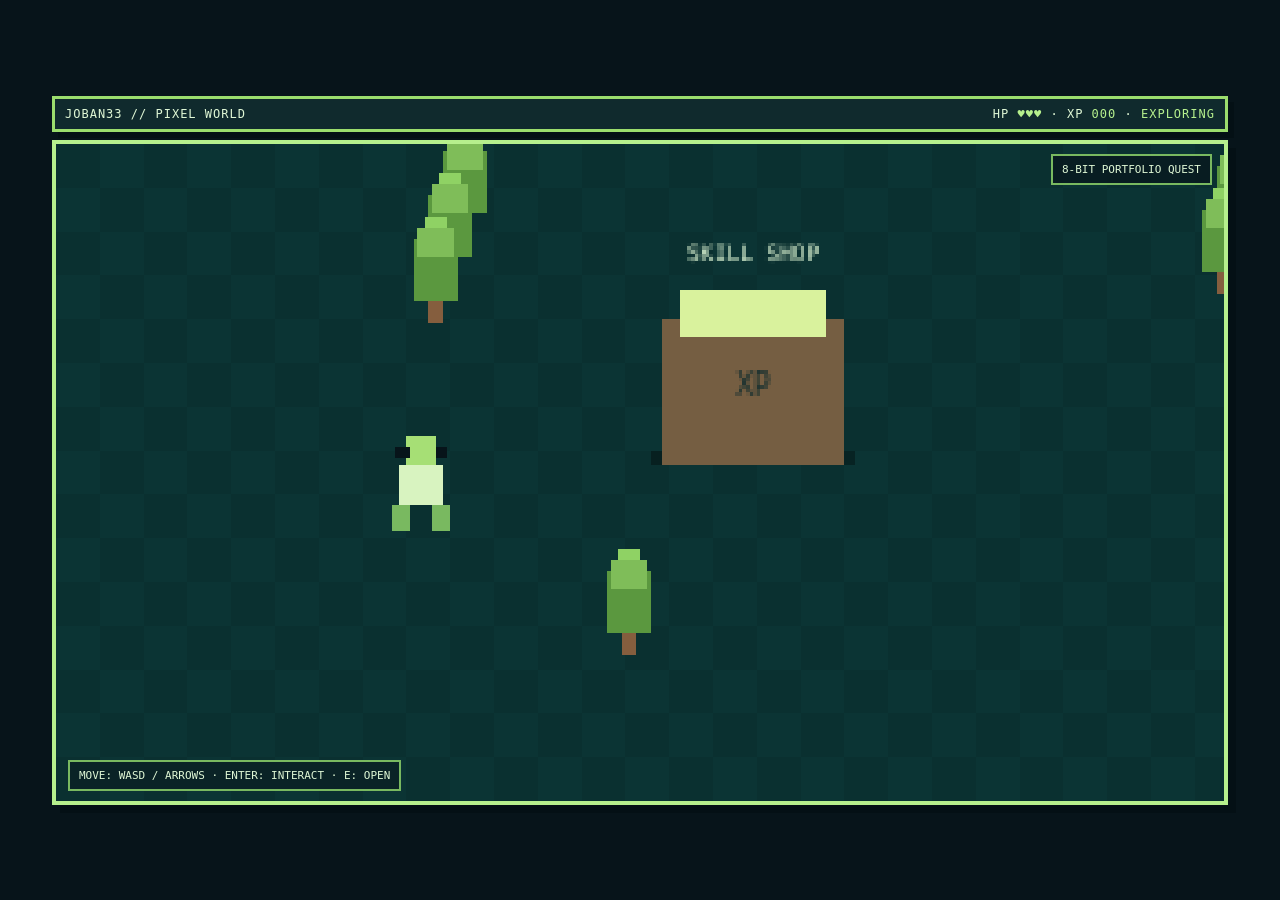
==== pixel-world.html @ c0ef74c4 "Create playable 8-bit portfolio world" ====
<!doctype html>
<html lang="en">
<head>
<meta charset="utf-8" />
<meta name="viewport" content="width=device-width,initial-scale=1" />
<title>Joban33 | Pixel World</title>
<style>
html,body{margin:0;height:100%;background:#07141a;overflow:hidden;font-family:monospace;color:#dff7d5}body{display:grid;place-items:center}.wrap{width:min(100vw,1200px);padding:12px;box-sizing:border-box}.hud{display:flex;justify-content:space-between;gap:12px;align-items:center;margin:0 0 8px;padding:8px 10px;border:3px solid #9bdd6d;background:#102a2d;box-shadow:6px 6px 0 #041015;text-transform:uppercase;font-size:12px;letter-spacing:1px}.hud span{color:#b6f08d}.screen{position:relative;border:4px solid #b6f08d;box-shadow:8px 8px 0 #041015;background:#091c22;aspect-ratio:16/9;max-height:82vh}.hint{position:absolute;left:12px;bottom:10px;background:#0a2024cc;border:2px solid #79b960;padding:7px 9px;font-size:11px;z-index:4}.tag{position:absolute;right:12px;top:10px;background:#091a20dd;border:2px solid #79b960;padding:7px 9px;font-size:11px;z-index:4}.pixel{image-rendering:pixelated;image-rendering:crisp-edges}canvas{width:100%;height:100%;display:block;background:#06202a}.flash{animation:flash .12s steps(2) 2}@keyframes flash{50%{filter:brightness(1.8)}}
</style>
</head>
<body>
<div class="wrap"><div class="hud"><div>JOBAN33 // PIXEL WORLD</div><div>HP <span id="hp">♥♥♥</span> · XP <span id="xp">000</span> · <span id="status">EXPLORING</span></div></div><div class="screen" id="screen"><canvas id="game" width="320" height="180" class="pixel"></canvas><div class="tag">8-BIT PORTFOLIO QUEST</div><div class="hint">MOVE: WASD / ARROWS · ENTER: INTERACT · E: OPEN</div></div></div>
<script>
const c=document.getElementById('game'),x=c.getContext('2d'),W=c.width,H=c.height;x.imageSmoothingEnabled=false;const keys={};addEventListener('keydown',e=>{keys[e.key.toLowerCase()]=true;if(['arrowup','arrowdown','arrowleft','arrowright',' '].includes(e.key.toLowerCase()))e.preventDefault()});addEventListener('keyup',e=>keys[e.key.toLowerCase()]=false);
const px=2;const world={w:640,h:360};let cam={x:0,y:0};let player={x:100,y:270,dir:1,frame:0,speed:1.7};
const objects=[
{x:90,y:90,w:55,h:42,type:'home',title:'BASE CAMP',desc:'Home base: AI / ML, software, web.'},
{x:255,y:80,w:62,h:45,type:'code',title:'CODE CAVE',desc:'Python, C++, JavaScript, React, Next.js.'},
{x:435,y:92,w:66,h:45,type:'projects',title:'PROJECT FOREST',desc:'Image Converter, BlackSignal and more builds.'},
{x:160,y:220,w:62,h:48,type:'skill',title:'SKILL SHOP',desc:'Learning by building, breaking, rebuilding, shipping.'},
{x:365,y:220,w:65,h:48,type:'contact',title:'SIGNAL TOWER',desc:'Reach Joban33 on GitHub.'},
];
function rect(px,py,w,h,col){x.fillStyle=col;x.fillRect(Math.round(px),Math.round(py),w,h)}
function text(t,px,py,size=7,col='#dff7d5',align='left'){x.fillStyle=col;x.font=size+'px monospace';x.textAlign=align;x.fillText(t,px,py)}
function drawPlayer(){const p={x:player.x-cam.x,y:player.y-cam.y};rect(p.x-4,p.y-10,8,8,'#a6df75');rect(p.x-6,p.y-2,12,11,'#d8f3c0');rect(p.x-8,p.y+9,5,7,'#79b960');rect(p.x+3,p.y+9,5,7,'#79b960');rect(p.x-7,p.y-7,4,3,'#07141a');rect(p.x+4,p.y-7,3,3,'#07141a');if(Math.floor(Date.now()/180)%2===0)rect(p.x+player.dir*6,p.y,3,2,'#d9f2b9')}
function drawTree(sx,sy){rect(sx,sy,12,17,'#5b983f');rect(sx+3,sy-6,6,8,'#8fd264');rect(sx+1,sy-3,10,8,'#7fbd59');rect(sx+4,sy+17,4,6,'#855e3e')}
function drawObj(o){const sx=o.x-cam.x,sy=o.y-cam.y;const glow=Math.sin(Date.now()/400)*1.5+1.5;rect(sx+3,sy+o.h-4,o.w-6,4,'#00000055');if(o.type==='home'){rect(sx,sy+12,o.w,o.h-12,'#638d62');rect(sx+8,sy,o.w-16,18,'#9fdb73');rect(sx+19,sy+22,18,20,'#2a5149');text('HQ',sx+o.w/2,sy+12,7,'#112320','center')}else if(o.type==='code'){rect(sx,sy+8,o.w,o.h-8,'#3d7f86');rect(sx+8,sy,o.w-16,12,'#b7ec8b');rect(sx+12,sy+3,o.w-24,6,'#173338');text('</>',sx+o.w/2,sy+33,8,'#dff7d5','center')}else if(o.type==='projects'){rect(sx,sy+8,o.w,o.h-8,'#4c7a55');rect(sx+5,sy-2,o.w-10,14,'#90d068');rect(sx+11,sy+12,o.w-22,17,'#172f34');rect(sx+15,sy+16,8,7,'#9bdd6d');rect(sx+29,sy+16,8,7,'#dbf3b6')}else if(o.type==='skill'){rect(sx+6,sy+8,o.w-12,o.h-8,'#755e42');rect(sx+11,sy,o.w-22,13,'#d9f29d');text('XP',sx+o.w/2,sy+29,8,'#18302f','center')}else if(o.type==='contact'){rect(sx+7,sy+5,o.w-14,o.h-5,'#4a6e55');rect(sx+12,sy,o.w-24,11,'#b7ea8d');rect(sx+24,sy+14,17,22,'#1d3d42');text('@',sx+o.w/2,sy+30,12,'#dff7d5','center')}text(o.title,sx+o.w/2,sy-8,6,'#dff7d5','center')}
function drawWorld(){x.clearRect(0,0,W,H);x.fillStyle='#06222a';x.fillRect(0,0,W,H);for(let y=0;y<world.h;y+=12)for(let xx=0;xx<world.w;xx+=12){let v=((xx/12+y/12)%2);rect(xx-cam.x, y-cam.y,12,12,v?'#0a3030':'#0b3434')}for(let i=0;i<28;i++){let tx=(i*53)%world.w,ty=(i*91)%world.h;if(!objects.some(o=>tx>o.x-10&&tx<o.x+o.w+10&&ty>o.y-18&&ty<o.y+o.h+18))drawTree(tx-cam.x,ty-cam.y)}for(const o of objects)drawObj(o);drawPlayer();}
let active=null;function interact(){active=objects.find(o=>Math.hypot(player.x-(o.x+o.w/2),player.y-(o.y+o.h/2))<48)||null;if(active){show(active)}}function show(o){document.getElementById('status').textContent=o.title;let old=document.getElementById('modal');if(old)old.remove();const m=document.createElement('div');m.id='modal';m.style.cssText='position:absolute;left:50%;top:50%;transform:translate(-50%,-50%);width:min(82%,420px);background:#081a1fcc;border:4px solid #b6f08d;padding:14px;box-shadow:8px 8px 0 #041015;z-index:5';m.innerHTML='<div style="color:#b6f08d;font-size:12px">'+o.title+'</div><div style="font-size:18px;margin:7px 0;color:#fff">QUEST UNLOCKED</div><div style="font-size:12px;line-height:1.5;color:#dff7d5">'+o.desc+'</div><div style="margin-top:12px;color:#79b960;font-size:10px">PRESS ENTER TO CLOSE</div>';document.getElementById('screen').appendChild(m);}
function loop(){let dx=(keys['d']||keys['arrowright']?1:0)-(keys['a']||keys['arrowleft']?1:0),dy=(keys['s']||keys['arrowdown']?1:0)-(keys['w']||keys['arrowup']?1:0);if(dx||dy){let l=Math.hypot(dx,dy)||1;player.x+=dx/l*player.speed;player.y+=dy/l*player.speed;player.dir=dx<0?-1:dx>0?1:player.dir;player.frame++}player.x=Math.max(10,Math.min(world.w-10,player.x));player.y=Math.max(30,Math.min(world.h-10,player.y));cam.x=Math.max(0,Math.min(world.w-W,player.x-W/2));cam.y=Math.max(0,Math.min(world.h-H,player.y-H/2));if(keys['enter']||keys['e']){keys['enter']=keys['e']=false; if(document.getElementById('modal'))document.getElementById('modal').remove(); else interact()}drawWorld();requestAnimationFrame(loop)}loop();
</script>
</body></html>
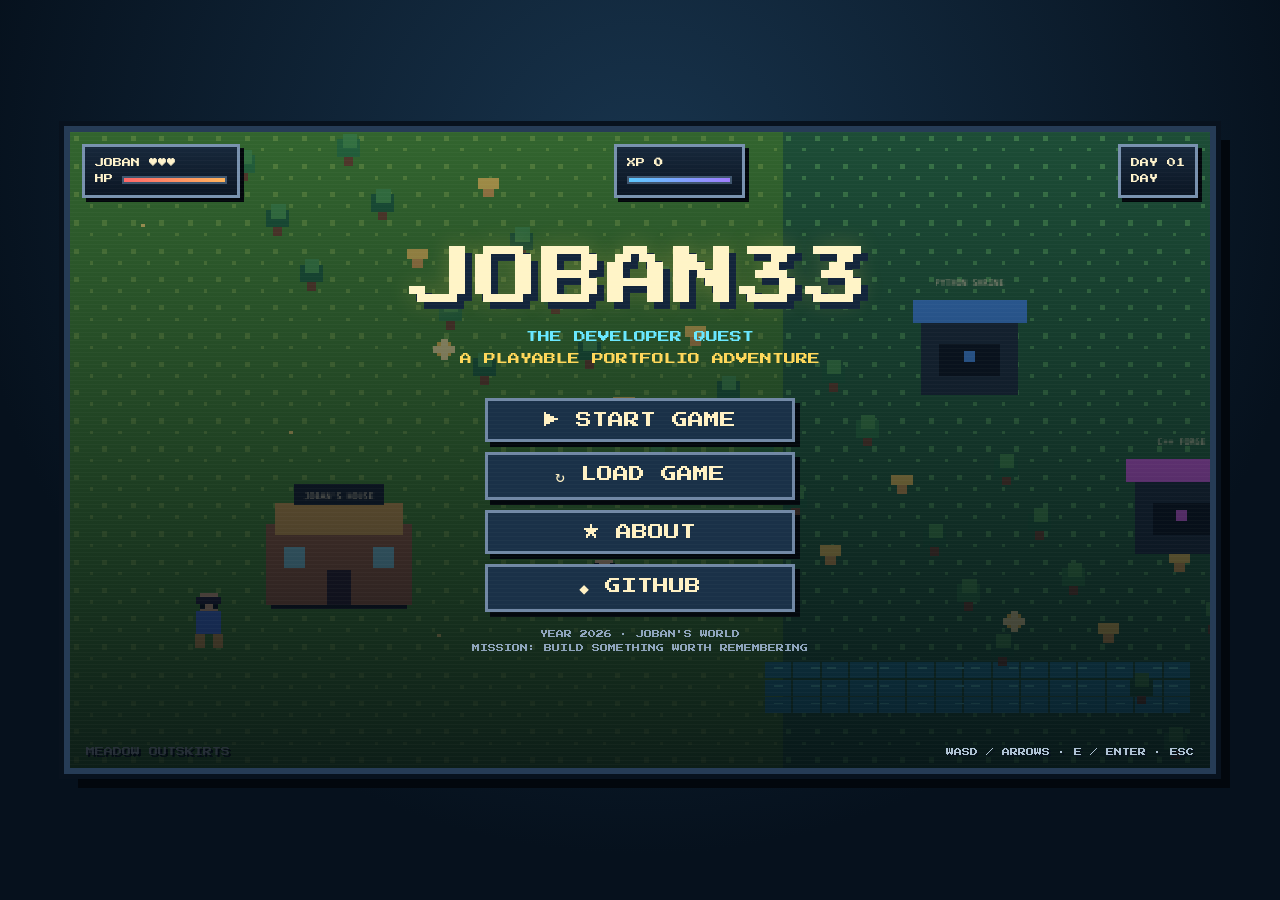
==== commit 6fd7fa40: "Build colorful animated 16-bit RPG portfolio" ====
--- a/pixel-world.html
+++ b/pixel-world.html
@@ -1,32 +1,38 @@
-<!doctype html>
-<html lang="en">
-<head>
-<meta charset="utf-8" />
-<meta name="viewport" content="width=device-width,initial-scale=1" />
-<title>Joban33 | Pixel World</title>
-<style>
-html,body{margin:0;height:100%;background:#07141a;overflow:hidden;font-family:monospace;color:#dff7d5}body{display:grid;place-items:center}.wrap{width:min(100vw,1200px);padding:12px;box-sizing:border-box}.hud{display:flex;justify-content:space-between;gap:12px;align-items:center;margin:0 0 8px;padding:8px 10px;border:3px solid #9bdd6d;background:#102a2d;box-shadow:6px 6px 0 #041015;text-transform:uppercase;font-size:12px;letter-spacing:1px}.hud span{color:#b6f08d}.screen{position:relative;border:4px solid #b6f08d;box-shadow:8px 8px 0 #041015;background:#091c22;aspect-ratio:16/9;max-height:82vh}.hint{position:absolute;left:12px;bottom:10px;background:#0a2024cc;border:2px solid #79b960;padding:7px 9px;font-size:11px;z-index:4}.tag{position:absolute;right:12px;top:10px;background:#091a20dd;border:2px solid #79b960;padding:7px 9px;font-size:11px;z-index:4}.pixel{image-rendering:pixelated;image-rendering:crisp-edges}canvas{width:100%;height:100%;display:block;background:#06202a}.flash{animation:flash .12s steps(2) 2}@keyframes flash{50%{filter:brightness(1.8)}}
-</style>
-</head>
-<body>
-<div class="wrap"><div class="hud"><div>JOBAN33 // PIXEL WORLD</div><div>HP <span id="hp">♥♥♥</span> · XP <span id="xp">000</span> · <span id="status">EXPLORING</span></div></div><div class="screen" id="screen"><canvas id="game" width="320" height="180" class="pixel"></canvas><div class="tag">8-BIT PORTFOLIO QUEST</div><div class="hint">MOVE: WASD / ARROWS · ENTER: INTERACT · E: OPEN</div></div></div>
-<script>
-const c=document.getElementById('game'),x=c.getContext('2d'),W=c.width,H=c.height;x.imageSmoothingEnabled=false;const keys={};addEventListener('keydown',e=>{keys[e.key.toLowerCase()]=true;if(['arrowup','arrowdown','arrowleft','arrowright',' '].includes(e.key.toLowerCase()))e.preventDefault()});addEventListener('keyup',e=>keys[e.key.toLowerCase()]=false);
-const px=2;const world={w:640,h:360};let cam={x:0,y:0};let player={x:100,y:270,dir:1,frame:0,speed:1.7};
-const objects=[
-{x:90,y:90,w:55,h:42,type:'home',title:'BASE CAMP',desc:'Home base: AI / ML, software, web.'},
-{x:255,y:80,w:62,h:45,type:'code',title:'CODE CAVE',desc:'Python, C++, JavaScript, React, Next.js.'},
-{x:435,y:92,w:66,h:45,type:'projects',title:'PROJECT FOREST',desc:'Image Converter, BlackSignal and more builds.'},
-{x:160,y:220,w:62,h:48,type:'skill',title:'SKILL SHOP',desc:'Learning by building, breaking, rebuilding, shipping.'},
-{x:365,y:220,w:65,h:48,type:'contact',title:'SIGNAL TOWER',desc:'Reach Joban33 on GitHub.'},
-];
-function rect(px,py,w,h,col){x.fillStyle=col;x.fillRect(Math.round(px),Math.round(py),w,h)}
-function text(t,px,py,size=7,col='#dff7d5',align='left'){x.fillStyle=col;x.font=size+'px monospace';x.textAlign=align;x.fillText(t,px,py)}
-function drawPlayer(){const p={x:player.x-cam.x,y:player.y-cam.y};rect(p.x-4,p.y-10,8,8,'#a6df75');rect(p.x-6,p.y-2,12,11,'#d8f3c0');rect(p.x-8,p.y+9,5,7,'#79b960');rect(p.x+3,p.y+9,5,7,'#79b960');rect(p.x-7,p.y-7,4,3,'#07141a');rect(p.x+4,p.y-7,3,3,'#07141a');if(Math.floor(Date.now()/180)%2===0)rect(p.x+player.dir*6,p.y,3,2,'#d9f2b9')}
-function drawTree(sx,sy){rect(sx,sy,12,17,'#5b983f');rect(sx+3,sy-6,6,8,'#8fd264');rect(sx+1,sy-3,10,8,'#7fbd59');rect(sx+4,sy+17,4,6,'#855e3e')}
-function drawObj(o){const sx=o.x-cam.x,sy=o.y-cam.y;const glow=Math.sin(Date.now()/400)*1.5+1.5;rect(sx+3,sy+o.h-4,o.w-6,4,'#00000055');if(o.type==='home'){rect(sx,sy+12,o.w,o.h-12,'#638d62');rect(sx+8,sy,o.w-16,18,'#9fdb73');rect(sx+19,sy+22,18,20,'#2a5149');text('HQ',sx+o.w/2,sy+12,7,'#112320','center')}else if(o.type==='code'){rect(sx,sy+8,o.w,o.h-8,'#3d7f86');rect(sx+8,sy,o.w-16,12,'#b7ec8b');rect(sx+12,sy+3,o.w-24,6,'#173338');text('</>',sx+o.w/2,sy+33,8,'#dff7d5','center')}else if(o.type==='projects'){rect(sx,sy+8,o.w,o.h-8,'#4c7a55');rect(sx+5,sy-2,o.w-10,14,'#90d068');rect(sx+11,sy+12,o.w-22,17,'#172f34');rect(sx+15,sy+16,8,7,'#9bdd6d');rect(sx+29,sy+16,8,7,'#dbf3b6')}else if(o.type==='skill'){rect(sx+6,sy+8,o.w-12,o.h-8,'#755e42');rect(sx+11,sy,o.w-22,13,'#d9f29d');text('XP',sx+o.w/2,sy+29,8,'#18302f','center')}else if(o.type==='contact'){rect(sx+7,sy+5,o.w-14,o.h-5,'#4a6e55');rect(sx+12,sy,o.w-24,11,'#b7ea8d');rect(sx+24,sy+14,17,22,'#1d3d42');text('@',sx+o.w/2,sy+30,12,'#dff7d5','center')}text(o.title,sx+o.w/2,sy-8,6,'#dff7d5','center')}
-function drawWorld(){x.clearRect(0,0,W,H);x.fillStyle='#06222a';x.fillRect(0,0,W,H);for(let y=0;y<world.h;y+=12)for(let xx=0;xx<world.w;xx+=12){let v=((xx/12+y/12)%2);rect(xx-cam.x, y-cam.y,12,12,v?'#0a3030':'#0b3434')}for(let i=0;i<28;i++){let tx=(i*53)%world.w,ty=(i*91)%world.h;if(!objects.some(o=>tx>o.x-10&&tx<o.x+o.w+10&&ty>o.y-18&&ty<o.y+o.h+18))drawTree(tx-cam.x,ty-cam.y)}for(const o of objects)drawObj(o);drawPlayer();}
-let active=null;function interact(){active=objects.find(o=>Math.hypot(player.x-(o.x+o.w/2),player.y-(o.y+o.h/2))<48)||null;if(active){show(active)}}function show(o){document.getElementById('status').textContent=o.title;let old=document.getElementById('modal');if(old)old.remove();const m=document.createElement('div');m.id='modal';m.style.cssText='position:absolute;left:50%;top:50%;transform:translate(-50%,-50%);width:min(82%,420px);background:#081a1fcc;border:4px solid #b6f08d;padding:14px;box-shadow:8px 8px 0 #041015;z-index:5';m.innerHTML='<div style="color:#b6f08d;font-size:12px">'+o.title+'</div><div style="font-size:18px;margin:7px 0;color:#fff">QUEST UNLOCKED</div><div style="font-size:12px;line-height:1.5;color:#dff7d5">'+o.desc+'</div><div style="margin-top:12px;color:#79b960;font-size:10px">PRESS ENTER TO CLOSE</div>';document.getElementById('screen').appendChild(m);}
-function loop(){let dx=(keys['d']||keys['arrowright']?1:0)-(keys['a']||keys['arrowleft']?1:0),dy=(keys['s']||keys['arrowdown']?1:0)-(keys['w']||keys['arrowup']?1:0);if(dx||dy){let l=Math.hypot(dx,dy)||1;player.x+=dx/l*player.speed;player.y+=dy/l*player.speed;player.dir=dx<0?-1:dx>0?1:player.dir;player.frame++}player.x=Math.max(10,Math.min(world.w-10,player.x));player.y=Math.max(30,Math.min(world.h-10,player.y));cam.x=Math.max(0,Math.min(world.w-W,player.x-W/2));cam.y=Math.max(0,Math.min(world.h-H,player.y-H/2));if(keys['enter']||keys['e']){keys['enter']=keys['e']=false; if(document.getElementById('modal'))document.getElementById('modal').remove(); else interact()}drawWorld();requestAnimationFrame(loop)}loop();
-</script>
-</body></html>
+<!doctype html><html lang="en"><head><meta charset="utf-8"><meta name="viewport" content="width=device-width,initial-scale=1"><title>JOBAN33 // The Developer Quest</title><link rel="stylesheet" href="./game.css"></head><body><main class="crt"><section class="frame" id="frame"><canvas id="game" width="640" height="360"></canvas><div class="night" id="night"></div><div class="weather" id="rain"></div><div class="hud"><div class="panel">JOBAN <span id="hearts">♥♥♥</span><br>HP <span class="meter"><i id="hpbar"></i></span></div><div class="panel xp">XP <b id="xp">0</b><br><span class="meter"><i id="xpbar"></i></span></div><div class="panel">DAY <span id="day">01</span><br><span id="clock">DAY</span></div></div><div class="mapname" id="mapname">MEADOW OUTSKIRTS</div><div class="controls">WASD / ARROWS · E / ENTER · ESC</div><div class="toast" id="toast">+10 XP</div><div class="dialog" id="dialog"><div class="speaker" id="speaker">JOBAN</div><p id="dialogText"></p><div class="close">ENTER / E TO CLOSE</div></div><div class="pause" id="pause"><div class="panel">PAUSED<br><br>ESC TO RETURN</div></div><div class="screen" id="title"><div class="title"><div class="logo">JOBAN33</div><div class="subtitle">THE DEVELOPER QUEST<br><span style="color:#ffd75a">A PLAYABLE PORTFOLIO ADVENTURE</span></div><div class="menu"><button id="start">▶ START GAME</button><button id="load">↻ LOAD GAME</button><button id="about">★ ABOUT</button><button id="github">◆ GITHUB</button></div><div class="tiny">YEAR 2026 · JOBAN'S WORLD<br>MISSION: BUILD SOMETHING WORTH REMEMBERING</div></div></div><div class="mobile"><div class="dpad"><button class="up" data-key="arrowup">▲</button><button class="left" data-key="arrowleft">◀</button><button class="down" data-key="arrowdown">▼</button><button class="right" data-key="arrowright">▶</button></div><div class="interact"><button id="mobileE">E</button></div></div></section></main><script>
+const C=document.getElementById('game'),ctx=C.getContext('2d');ctx.imageSmoothingEnabled=false;const W=640,H=360;const keys={};let running=false,paused=false,dialog=null,xp=0,day=1,t=0,weather='clear';
+addEventListener('keydown',e=>{const k=e.key.toLowerCase();keys[k]=true;if(['arrowup','arrowdown','arrowleft','arrowright',' '].includes(k))e.preventDefault();if(k==='escape'){if(dialog){closeDialog()}else{paused=!paused;document.getElementById('pause').classList.toggle('show',paused)}}if((k==='e'||k==='enter')&&running&&!paused){if(dialog)closeDialog();else interact()}});addEventListener('keyup',e=>keys[e.key.toLowerCase()]=false);
+document.querySelectorAll('[data-key]').forEach(b=>{b.onpointerdown=()=>keys[b.dataset.key]=true;b.onpointerup=b.onpointercancel=()=>keys[b.dataset.key]=false});document.getElementById('mobileE').onclick=()=>dialog?closeDialog():interact();
+const player={x:78,y:274,dir:1,frame:0,speed:1.65};const world={w:1280,h:720};let cam={x:0,y:0};
+const zones=[{x:0,y:0,w:390,h:360,name:'MEADOW OUTSKIRTS'},{x:390,y:0,w:390,h:360,name:'CODE FOREST'},{x:780,y:0,w:500,h:360,name:'PROJECT CITY'},{x:0,y:360,w:430,h:360,name:'AI LAB'},{x:430,y:360,w:430,h:360,name:'SKILL MOUNTAIN'},{x:860,y:360,w:420,h:360,name:'GITHUB CASTLE'}];
+const points=[
+{x:110,y:210,w:82,h:58,kind:'home',name:"JOBAN'S HOUSE",text:'Welcome to Joban\'s world.\nJobanpreet Singh Gill\nB.Tech CSE | AI & ML\nBuilder / Developer / Explorer',color:'#e0a15b'},
+{x:470,y:95,w:70,h:54,kind:'python',name:'PYTHON SHRINE',text:'PYTHON\nAutomation, AI/ML and experiments.',color:'#4d9dff'},
+{x:590,y:185,w:68,h:54,kind:'cpp',name:'C++ FORGE',text:'C++\nSharpening fundamentals one problem at a time.',color:'#e86cff'},
+{x:710,y:90,w:70,h:54,kind:'github',name:'GITHUB CHEST',text:'GITHUB\nThe public save point for the builds.',color:'#f2d05b'},
+{x:830,y:120,w:96,h:68,kind:'image',name:'IMAGE CONVERTER LAB',text:'IMAGE CONVERTER\nA practical image conversion tool.\n\n[OPEN PROJECT]',color:'#47d9ff',url:'https://github.com/Joban33/Image-Converter'},
+{x:1000,y:215,w:96,h:68,kind:'black',name:'BLACKSIGNAL STUDIO',text:'BLACKSIGNAL\nCinematic web experience focused on motion and storytelling.\n\n[OPEN PROJECT]',color:'#c06cff',url:'https://github.com/Joban33/hacckker'},
+{x:155,y:470,w:100,h:66,kind:'lab',name:'NEURAL CORE',text:'AI / ML\nExploring intelligent systems, machine learning and practical AI.',color:'#6f7cff'},
+{x:540,y:505,w:76,h:55,kind:'js',name:'JAVASCRIPT CAMP',text:'JAVASCRIPT\nThe language powering the interactive side of the world.',color:'#ffd34f'},
+{x:680,y:615,w:78,h:55,kind:'react',name:'REACT PORTAL',text:'REACT / NEXT.JS\nBuilding interfaces and experiments for the web.',color:'#55e7ff'},
+{x:965,y:495,w:116,h:80,kind:'castle',name:'GITHUB CASTLE',text:'QUEST COMPLETE\nYou found Joban33.\n\nAI / ML · SOFTWARE · WEB · BUILDING',color:'#f3d46a'}];
+const npcs=[{x:300,y:250,name:'MIRA',color:'#ff7998',text:'Hey traveler! The Code Forest is east.\nWatch out for bugs.'},{x:750,y:270,name:'BYTE',color:'#75e7ff',text:'Joban spends a suspicious amount of time breaking things.\nApparently that is called debugging.'},{x:410,y:545,name:'NOVA',color:'#b58cff',text:'The Neural Core is unstable.\nProbably needs more training data.'},{x:890,y:575,name:'GUARD',color:'#ffd75a',text:'Only builders who finish the quest may enter the castle.'}];
+const collectibles=[{x:210,y:125,id:'a',v:10},{x:530,y:280,id:'b',v:15},{x:750,y:120,id:'c',v:20},{x:925,y:85,id:'d',v:25},{x:350,y:470,id:'e',v:15},{x:610,y:430,id:'f',v:20},{x:800,y:650,id:'g',v:30},{x:1120,y:430,id:'h',v:25}];let got=JSON.parse(localStorage.getItem('joban_collect')||'[]');
+function rect(x,y,w,h,c){ctx.fillStyle=c;ctx.fillRect(Math.floor(x),Math.floor(y),w,h)}function text(s,x,y,size=8,c='#fff3cc',align='left'){ctx.font=size+'px monospace';ctx.textAlign=align;ctx.fillStyle=c;ctx.fillText(s,x,y)}function zoneAt(x,y){return zones.find(z=>x>=z.x&&x<z.x+z.w&&y>=z.y&&y<z.y+z.h)||zones[0]}
+function drawTile(x,y,c1,c2){rect(x,y,16,16,c1);rect(x+2,y+2,3,3,c2);rect(x+11,y+9,2,2,c2)}function drawWorld(){ctx.clearRect(0,0,W,H);for(let y=0;y<world.h;y+=16)for(let x=0;x<world.w;x+=16){let z=zoneAt(x,y);let c1=z.name==='CODE FOREST'?'#2b714a':z.name==='PROJECT CITY'?'#40526d':z.name==='AI LAB'?'#263f78':z.name==='SKILL MOUNTAIN'?'#72533e':z.name==='GITHUB CASTLE'?'#4b425f':'#4c963e';let c2=z.name==='CODE FOREST'?'#55ad64':z.name==='PROJECT CITY'?'#61728c':z.name==='AI LAB'?'#486fc1':z.name==='SKILL MOUNTAIN'?'#a97955':z.name==='GITHUB CASTLE'?'#75648e':'#79b951';drawTile(x-cam.x,y-cam.y,c1,c2)}drawWater();drawDecor();for(const p of points)drawPoint(p);for(const n of npcs)drawNPC(n);for(const q of collectibles)if(!got.includes(q.id))drawCollect(q);drawPlayer()}
+function drawWater(){const ox=390-cam.x,oy=300-cam.y;for(let i=0;i<15;i++)for(let j=0;j<3;j++){let xx=ox+i*16,yy=oy+j*10;rect(xx,yy,15,9,'#2c9bb5');rect(xx+((i+(Math.floor(t/20)%2))*5)%12,yy+3,5,1,'#68e7e7')}}
+function drawDecor(){for(let i=0;i<75;i++){let wx=(i*97+31)%world.w,wy=(i*53+19)%world.h;let z=zoneAt(wx,wy);if(z.name==='PROJECT CITY'||z.name==='GITHUB CASTLE')continue;let sx=wx-cam.x,sy=wy-cam.y; if(sx<-20||sy<-20||sx>W+20||sy>H+20)continue;if(i%4!==0){rect(sx+5,sy+8,5,10,'#7a5139');rect(sx+1,sy+3,13,10,i%3?'#26734a':'#348c51');rect(sx+4,sy,8,8,'#4ea85b')}else{rect(sx+5,sy+6,6,8,'#e4b05d');rect(sx+2,sy+3,12,6,i%2?'#ff6576':'#ffdb67')}}for(let i=0;i<18;i++){let sx=(i*83+40-cam.x),sy=(i*117+50-cam.y)+Math.sin(t/35+i)*3;rect(sx,sy,2,2,'#ffe87a')}}
+function building(x,y,w,h,wall,roof,sign){let sx=x-cam.x,sy=y-cam.y;rect(sx+3,sy+h-3,w-6,5,'#18202c');rect(sx,sy+12,w,h-12,wall);rect(sx+5,sy,w-10,18,roof);rect(sx+w/2-7,sy+h-20,14,20,'#34283b');rect(sx+10,sy+25,12,12,'#8bdcf0');rect(sx+w-22,sy+25,12,12,'#8bdcf0');rect(sx+w/2-25,sy-11,50,12,'#1b2738');text(sign,sx+w/2,sy-2,5,'#fff3cc','center');if(Math.floor(t/30)%2===0){rect(sx+12,sy+26,8,7,'#ffd65a');rect(sx+w-20,sy+26,8,7,'#ffd65a')}}
+function drawPoint(p){let sx=p.x-cam.x,sy=p.y-cam.y;if(p.kind==='home')building(p.x,p.y,p.w,p.h,'#a66b4e','#e8b45d','JOBAN\'S HOUSE');else if(p.kind==='image')building(p.x,p.y,p.w,p.h,'#236b79','#4ce1ff','IMAGE LAB');else if(p.kind==='black')building(p.x,p.y,p.w,p.h,'#57366d','#bb66ff','BLACKSIGNAL');else if(p.kind==='castle'){building(p.x,p.y,p.w,p.h,'#66537e','#f0cf64','GITHUB CASTLE');rect(sx+20,sy+15,10,14,'#e8d59a');rect(sx+p.w-30,sy+15,10,14,'#e8d59a')}else if(p.kind==='lab'){building(p.x,p.y,p.w,p.h,'#324e91','#687cff','AI LAB');rect(sx+32,sy+18,36,25,'#132b61');for(let i=0;i<4;i++)rect(sx+36+i*8,sy+22,4,15,['#55e7ff','#a47dff','#65f0ad','#ffdb67'][i])}else{let c=p.color;rect(sx+8,sy+9,p.w-16,p.h-9,'#25394c');rect(sx+3,sy,p.w-6,13,c);rect(sx+18,sy+25,p.w-36,18,'#111c2a');text(p.name,sx+p.w/2,sy-8,5,'#fff3cc','center');rect(sx+p.w/2-3,sy+29,6,6,c)}if(Math.hypot(player.x-(p.x+p.w/2),player.y-(p.y+p.h/2))<55){text('E',sx+p.w/2,sy+p.h+13,8,'#ffd75a','center')}}
+function drawNPC(n){let sx=n.x-cam.x,sy=n.y-cam.y, bob=Math.sin(t/12+n.x)*1.2;rect(sx-5,sy-8+bob,10,10,'#ffd3a6');rect(sx-7,sy+2+bob,14,13,n.color);rect(sx-8,sy+15+bob,5,7,'#253149');rect(sx+3,sy+15+bob,5,7,'#253149');rect(sx-6,sy-6+bob,3,3,'#162033');rect(sx+3,sy-6+bob,3,3,'#162033');if(Math.floor(t/25)%2===0)text(n.name,sx,sy-15+bob,5,'#fff3cc','center')}
+function drawPlayer(){let sx=player.x-cam.x,sy=player.y-cam.y,bob=player.frame&&Math.floor(t/8)%2?2:0;rect(sx-5,sy-13+bob,10,10,'#f3c29c');rect(sx-7,sy-3+bob,14,13,'#4f86ff');rect(sx-8,sy+10+bob,6,8,'#e7b35f');rect(sx+2,sy+10+bob,6,8,'#e7b35f');rect(sx-7,sy-11+bob,14,4,'#2b2948');rect(sx-5,sy-7+bob,3,3,'#101a29');rect(sx+2,sy-7+bob,3,3,'#101a29')}
+function drawCollect(q){let sx=q.x-cam.x,sy=q.y-cam.y,b=Math.sin(t/10+q.x)*3;rect(sx-4,sy-4+b,8,8,q.id<'d'?'#ffd75a':'#70eaff');rect(sx-2,sy-6+b,4,12,'#fff3a8');rect(sx-6,sy-2+b,12,4,'#fff3a8')}
+function blocked(nx,ny){if(nx<12||ny<28||nx>world.w-12||ny>world.h-12)return true;for(const p of points)if(nx>p.x-10&&nx<p.x+p.w+10&&ny>p.y-10&&ny<p.y+p.h+10)return true;return false}
+function interact(){let target=null,best=58;for(const p of points){let d=Math.hypot(player.x-(p.x+p.w/2),player.y-(p.y+p.h/2));if(d<best){best=d;target=p}}for(const n of npcs){let d=Math.hypot(player.x-n.x,player.y-n.y);if(d<best){best=d;target=n}}if(!target){return}if(target.url){showDialog(target.name,target.text+'\n\nPress E again to open the project.');dialog={...target};}else showDialog(target.name,target.text)}
+function showDialog(s,m){document.getElementById('speaker').textContent=s;document.getElementById('dialogText').textContent=m;document.getElementById('dialog').classList.add('show');dialog=dialog||{};}
+function closeDialog(){document.getElementById('dialog').classList.remove('show');if(dialog&&dialog.url&&document.activeElement){if(confirm('Open '+dialog.name+'?'))location.href=dialog.url}dialog=null}
+function toast(v){const e=document.getElementById('toast');e.textContent='+'+v+' XP';e.classList.add('show');setTimeout(()=>e.classList.remove('show'),900)}
+function save(){localStorage.setItem('joban_collect',JSON.stringify(got));localStorage.setItem('joban_xp',xp)}
+function update(){if(!running||paused)return;let dx=(keys.d||keys.arrowright?1:0)-(keys.a||keys.arrowleft?1:0),dy=(keys.s||keys.arrowdown?1:0)-(keys.w||keys.arrowup?1:0);if(dx||dy){let l=Math.hypot(dx,dy);let nx=player.x+dx/l*player.speed,ny=player.y+dy/l*player.speed;if(!blocked(nx,player.y))player.x=nx;if(!blocked(player.x,ny))player.y=ny;player.dir=dx<0?-1:dx>0?1:player.dir;player.frame++}for(const q of collectibles)if(!got.includes(q.id)&&Math.hypot(player.x-q.x,player.y-q.y)<16){got.push(q.id);xp+=q.v;toast(q.v);save()}let z=zoneAt(player.x,player.y);document.getElementById('mapname').textContent=z.name;cam.x=Math.max(0,Math.min(world.w-W,player.x-W/2));cam.y=Math.max(0,Math.min(world.h-H,player.y-H/2));document.getElementById('xp').textContent=xp;document.getElementById('xpbar').style.width=Math.min(100,xp%100)+'%';document.getElementById('clock').textContent=(Math.floor(t/1800)%2?'NIGHT':'DAY');document.getElementById('night').classList.toggle('on',Math.floor(t/1800)%2===1);document.getElementById('rain').classList.toggle('rain',weather==='rain')}
+function loop(){t++;update();drawWorld();requestAnimationFrame(loop)}
+document.getElementById('start').onclick=()=>{document.getElementById('title').style.display='none';running=true;localStorage.setItem('joban_started','1')};document.getElementById('load').onclick=()=>{xp=Number(localStorage.getItem('joban_xp')||0);document.getElementById('title').style.display='none';running=true};document.getElementById('about').onclick=()=>showDialog('ABOUT JOBAN','B.Tech CSE (AI & ML) student.\nLearning, experimenting, building and shipping.\nThis profile is the game.');document.getElementById('github').onclick=()=>location.href='https://github.com/Joban33';setInterval(()=>{weather=Math.random()<.25?'rain':'clear'},9000);loop();
+</script></body></html>
--- a/game.css
+++ b/game.css
@@ -0,0 +1,2 @@
+@import url('https://fonts.googleapis.com/css2?family=Press+Start+2P&display=swap');
+:root{--ink:#07111d;--cream:#fff3cc;--mint:#9be56f;--cyan:#4de8ff;--purple:#b58cff;--gold:#ffd75a;--red:#ff6b6b;--blue:#4c8dff;--panel:#101c2b;--panel2:#18283b}*{box-sizing:border-box}html,body{margin:0;width:100%;height:100%;overflow:hidden;background:radial-gradient(circle at 50% 20%,#18344d,#06111d 70%);font-family:'Press Start 2P',monospace;color:var(--cream)}body{display:grid;place-items:center}.crt{width:min(1180px,100vw);padding:14px}.frame{position:relative;background:#0a1522;border:6px solid #263c56;box-shadow:0 0 0 5px #08121e,14px 14px 0 #02070d;aspect-ratio:16/9;overflow:hidden}.frame:after{content:'';position:absolute;inset:0;pointer-events:none;background:repeating-linear-gradient(to bottom,rgba(255,255,255,.025) 0 1px,transparent 1px 4px);mix-blend-mode:screen;z-index:20}.hud{position:absolute;top:12px;left:12px;right:12px;z-index:12;display:flex;justify-content:space-between;gap:12px;pointer-events:none}.panel{background:linear-gradient(#17283b,#0b1624);border:3px solid #7891ae;box-shadow:4px 4px 0 #02060b;padding:8px 10px;font-size:9px;line-height:1.8}.meter{display:inline-block;width:105px;height:8px;border:2px solid #40566f;background:#07101a;vertical-align:middle}.meter i{display:block;height:100%;width:100%;background:linear-gradient(90deg,#ff6767,#ffb35b);transition:width .15s}.xp i{background:linear-gradient(90deg,#5cc9ff,#9f7cff)}#game{width:100%;height:100%;display:block;image-rendering:pixelated;image-rendering:crisp-edges;background:#102437}.screen{position:absolute;inset:0;z-index:10;display:grid;place-items:center;background:linear-gradient(rgba(2,9,17,.35),rgba(2,9,17,.85))}.title{width:min(760px,90%);text-align:center;padding:28px 18px}.logo{font-size:clamp(28px,6vw,64px);line-height:1.05;color:#fff4c7;text-shadow:7px 7px 0 #13253b,0 0 22px rgba(255,213,90,.25);letter-spacing:2px}.subtitle{margin-top:15px;color:#68e7ff;font-size:12px;line-height:1.8}.menu{margin:28px auto 0;display:grid;gap:10px;max-width:310px}.menu button,.action{font:inherit;color:#fff1c4;background:#1a3148;border:3px solid #7188a5;box-shadow:5px 5px 0 #03080d;padding:11px 14px;cursor:pointer}.menu button:hover,.menu button:focus,.action:hover{background:#2b4966;border-color:#b8d1ec;transform:translate(-2px,-2px)}.tiny{margin-top:16px;font-size:8px;color:#8ea4bc;line-height:1.7}.dialog{position:absolute;left:5%;right:5%;bottom:5%;z-index:15;background:linear-gradient(#17283b,#0c1622);border:4px solid #f8e5ab;box-shadow:7px 7px 0 #03070c;padding:13px;display:none}.dialog.show{display:block}.speaker{color:#ffd65d;font-size:10px;margin-bottom:9px}.dialog p{font-family:monospace;font-size:15px;line-height:1.5;margin:0;white-space:pre-wrap}.dialog .close{margin-top:10px;color:#73eaff;font-size:8px}.toast{position:absolute;top:85px;left:50%;transform:translateX(-50%) translateY(-14px);z-index:16;opacity:0;pointer-events:none;background:#15263a;border:3px solid #ffd65d;padding:8px 11px;color:#fff4c7;font-size:10px;box-shadow:5px 5px 0 #03070c;transition:.25s}.toast.show{opacity:1;transform:translateX(-50%) translateY(0)}.mapname{position:absolute;left:16px;bottom:12px;z-index:10;color:#dbe8f6;font-size:9px;text-shadow:2px 2px #06111b;pointer-events:none}.controls{position:absolute;right:16px;bottom:12px;z-index:11;color:#afc2d4;font-size:8px;text-shadow:2px 2px #06111b}.mobile{display:none;position:absolute;inset:auto 12px 12px 12px;z-index:18;justify-content:space-between;pointer-events:none}.dpad,.mobile button{pointer-events:auto;width:48px;height:48px;border:3px solid #839bb5;background:#152a3f;color:#fff;font:14px 'Press Start 2P',monospace;box-shadow:4px 4px 0 #03070c}.dpad{position:relative;width:150px;height:104px;background:transparent;border:0;box-shadow:none}.dpad button{position:absolute}.up{left:51px;top:0}.left{left:0;top:52px}.down{left:51px;top:52px}.right{left:102px;top:52px}.interact{display:flex;align-items:flex-end;gap:8px}.weather{position:absolute;inset:0;z-index:8;pointer-events:none;opacity:0}.weather.rain{background:repeating-linear-gradient(105deg,transparent 0 18px,rgba(117,183,255,.23) 19px 20px,transparent 21px 42px);animation:rain .35s linear infinite}.night{position:absolute;inset:0;z-index:7;pointer-events:none;background:rgba(8,18,42,.0);transition:background 2s}.night.on{background:rgba(7,12,38,.4)}.pause{position:absolute;inset:0;z-index:19;display:none;place-items:center;background:rgba(0,0,0,.55)}.pause.show{display:grid}.pause .panel{font-size:11px;text-align:center}@keyframes rain{to{background-position:0 40px}}@media(max-width:760px){.crt{padding:0}.frame{border-width:3px;box-shadow:none}.hud{left:6px;right:6px;top:6px}.panel{font-size:7px;padding:5px 7px}.meter{width:70px;height:7px}.controls{display:none}.mobile{display:flex}.dialog{left:3%;right:3%;bottom:3%;padding:10px}.dialog p{font-size:12px}.mapname{left:8px;bottom:8px;font-size:7px}.title{padding:12px}.logo{font-size:32px}.subtitle{font-size:8px}.menu{margin-top:18px}.menu button{font-size:9px}}
